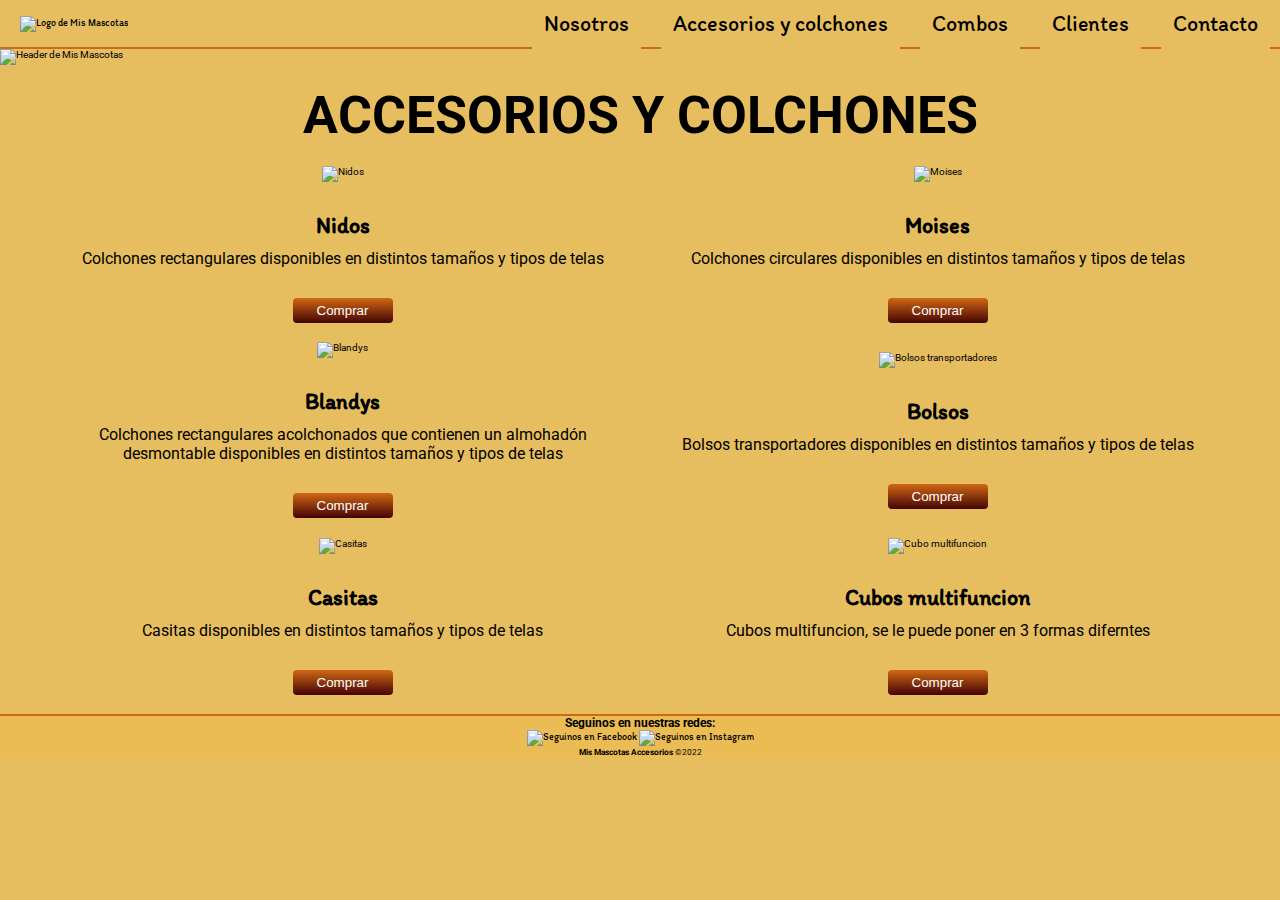
==== accesorios-colchones.html @ 46f13e74 "headers nuevos" ====
<!DOCTYPE html>
<html lang="en">
<head>
    <meta charset="UTF-8">
    <meta http-equiv="X-UA-Compatible" content="IE=edge">
    <meta name="viewport" content="width=device-width, initial-scale=1.0">
    <link rel="stylesheet" href="css/style.css">
    <link rel="stylesheet" href="css/animate.css">
    <link rel="shortcut icon" href="img/Nav/favicon.png" type="image/x-icon">
    <title>Mis Mascotas Accesorios</title>
</head>
<body>
    <nav>
        <a href="index.html">
        <img class="logo" src="img/Nav/logo.png" alt="Logo de Mis Mascotas">
        </a>
        <div>
            <ul class="menu">
                <li class="menu-item">
                    <a class="menu-link" href="nosotros.html">Nosotros</a>                    
                </li>
                <li class="menu-item">
                    <a class="menu-link" href="./accesorios-colchones.html">Accesorios y colchones</a>
                <li class="menu-item">
                    <a class="menu-link" href="./combos.html">Combos</a>
                </li>
                <li class="menu-item">
                    <a class="menu-link" href="./clientes.html">Clientes</a>                              
                </li>
                <li class="menu-item">
                    <a class="menu-link" href="./contacto.html">Contacto</a> 
                </li>
            </ul>
        </div>
    </nav>
    <header class="flex">
        <img class="header" src="img/Header/Header-productos.png" alt="Header de Mis Mascotas" >
    </header>
    <main class="container">
        <h1>ACCESORIOS Y COLCHONES</h1>
        <section id="cards" class="cards order">
            <article class="box box1">
                <picture class="box-img scale">
                    <img src="img/Productos/nidos.png" alt="Nidos">
                </picture>
                <div class="box-info">
                    <h2 class="box-title">Nidos</h2>
                    <p class="box-text"> Colchones rectangulares disponibles en distintos tamaños y tipos de telas </p>
                </div>
                <button>Comprar</button>
            </article>
            <article class="box box2">
                <picture class="box-img scale">
                    <img src="img/Productos/moises.png" alt="Moises">
                </picture>
                <div class="box-info">
                    <h2 class="box-title">Moises</h2>
                    <p class="box-text"> Colchones circulares disponibles en distintos tamaños y tipos de telas </p>
                </div>
                <button>Comprar</button>
            </article>
            <article class="box box3">
                <picture class="box-img scale">
                    <img src="img/Productos/blandys.png" alt="Blandys">
                </picture>
                <div class="box-info">
                    <h2 class="box-title">Blandys</h2>
                    <p class="box-text"> Colchones rectangulares acolchonados que contienen un almohadón desmontable disponibles en distintos tamaños y tipos de telas </p>
                </div>
                <button>Comprar</button>
            </article>
            <article class="box box4">
                <picture class="box-img scale">
                    <img src="img/Productos/bolsos.png" alt="Bolsos transportadores">
                </picture>
                <div class="box-info">
                    <h2 class="box-title">Bolsos</h2>
                    <p class="box-text"> Bolsos transportadores disponibles en distintos tamaños y tipos de telas </p>
                </div>
                <button>Comprar</button>
            </article>
            <article class="box box5">
                <picture class="box-img scale">
                    <img src="img/Productos/casitas.png" alt="Casitas">
                </picture>
                <div class="box-info">
                    <h2 class="box-title">Casitas</h2>
                    <p class="box-text"> Casitas disponibles en distintos tamaños y tipos de telas </p>
                </div>
                <button>Comprar</button>
            </article>
            <article class="box box6">
                <picture class="box-img scale">
                    <img src="img/Productos/cubo.png" alt="Cubo multifuncion">
                </picture>
                <div class="box-info">
                    <h2 class="box-title">Cubos multifuncion</h2>
                    <p class="box-text"> Cubos multifuncion, se le puede poner en 3 formas diferntes </p>
                </div>
                <button>Comprar</button>
            </article>
        </section>
    </main>
    <footer>
        <h3>Seguinos en nuestras redes:</h3>
            <div>
                <a href="https://www.facebook.com/mismascotascordoba" target="_blank">
                <img src="img/footer/facebook.png" alt="Seguinos en Facebook" height="30" width="30">
                </a>
                <a href="https://www.instagram.com/mismascotascba/" target="_blank">
                <img src="img/footer/instagram.png" alt="Seguinos en Instagram" height="30" width="30">
                 </a> 
            </div>
            <div>
                <small><b>Mis Mascotas Accesorios</b> &copy;2022</small>
            </div>           
    </footer>
    <script src="js/wow.min.js"></script>
    <script>
    new WOW().init();
    </script>
</body>
</html>
---- css/style.css ----
/* FONTS */
@import url('https://fonts.googleapis.com/css2?family=Itim&family=Roboto:ital@1&display=swap');

/* ESTILO */

*::after,
*::before,
*{
    margin: 0;
    padding: 0;
    box-sizing: border-box;
}

:root{
    /* Colors */
    --primary: rgb(0, 0, 0);
    --secondary:rgb(68, 4, 4);
    --alternative:rgb(208, 104, 20);
    --text-color: rgb(255, 255, 255);
    /* Spacings */
    --spacing-large: 6rem;
    --spacing-medium: 2.4rem;
    --spacing-small: 2rem;
    --spacing-xsmall: 1rem;
    /* Font-family */
    --font-titles:'Itim', cursive;
    --font-principal:'Roboto', sans-serif;
    /* Font-sizes */
    --text-large: 5.2em;
    --text-medium: 2.2em;
    --text-base: 1.6em;
    --text-xsmall:1.4em;
}

html{
    font-size: 62.5%;
}

body{
    font-family: var(--font-principal);
}

ul{
    list-style: none;
}

a{
    text-decoration: none;
    font-family: var(--font-titles);
    color: var(--text-primary);
}

nav{
    display: flex;
    justify-content: space-between;
    align-items: center;
    padding: var(--spacing-xsmall) 0;
    border-bottom: 2px solid var(--alternative);
    position: sticky;
    top: 0;
}

h1{
        font-size: var(--text-large);
}
img{
    width: 100%;
}
/* HELPERS */
.container{
    max-width: 1200px;
    margin: 0 auto;
    margin-top: var(--spacing-small);
}

/* NAVBAR */
.logo{
    max-width: 140px;
    padding-left: 20px;
}
nav{
    background-color: rgb(230, 190, 96);
}
.menu{
    display: flex;
    gap:var(--spacing-small);
    padding-right: 10px;
}
.menu-link{
    font-size:var(--text-medium);
    border: 2px solid rgb(230, 190, 96);
    padding: var(--spacing-xsmall);
    transition:all 0.5s;
}
.menu-link:hover{
    border-color: var(--primary);
    border-radius: 10px;
}

/* HEADER */
.header{
    max-width: 100%;
}

/* BODY */
body{
    background-color: hsla(42, 73%, 64%);
}
h1{
    text-align: center;
}

/* FOOTER */
footer{
    background-color: hsl(42, 78%, 62%);
    width: 100%;
    height: auto;
    display: flex;
    flex-direction: column;
    align-items: center;
    border-top: 2px solid var(--alternative);
    position: relative;
    bottom: 0;
    
}
footer a{
    text-decoration: none;
}
footer a img{
    height: 30px;
    width: 30px;
}

/* CARDS */
.cards{
    display: flex;
    justify-content: center;
    flex-wrap: wrap;
}

.introduccion{
    padding: var(--spacing-small);
}
.box{
    display: flex;
    flex-direction: column;
    align-items: center;
    justify-content: center;
    gap: var(--spacing-xsmall);
    flex: 1 1 clamp(300px,30%,400px);
}
.box-info{
    display: flex;
    flex-direction: column;
    padding: var(--spacing-small);
}
.box-title{
    font-family: var(--font-titles);
    font-size: var(--text-medium);
}
.box-text{
    margin-top: 1rem;
    font-family:var(--font-principal);
    color: var(--primary);
    font-size: var(--text-base);
}
.info{
    display: flex;
    align-items: center;
    padding:var(--spacing-large);
}
.info-img{
    flex: 1 1 30%;
    text-align: justify;
}
.info-box{
    flex: 1 1 70%;
}
.info-title{
    font-family: var(--font-titles);
    font-size: var(--text-medium);
    color: var(--primary);
    padding: var(--spacing-xsmall);

}
.info-text{
    font-family:var(--font-principal);
    color: var(--primary);
    font-size: var(--text-base);
    padding: var(--spacing-xsmall);
    text-align: justify;
}
/* GALLERY */
.gallery{
    display: grid;
    grid-template-columns: repeat(3,1fr);
    grid-template-rows: repeat(4,1fr);
    gap: 1rem;
    padding: var(--spacing-small);
    justify-content: center;
}
.item-a {
    grid-row: 1/4;
}   
.item-b {
    grid-row: 4/6;
}  
.item-c{
    grid-row: 2/4;
}   
.item-d{
    grid-row: 1/2;
}
.item-e{
    grid-row: 1/3;
}
.item-f{
    grid-row:4/5;
}
.item-g{
    grid-row:3/4;
}
.item-h{
    grid-row:5/6;
}
.item-i{
    grid-row:4/6;
}
.gallery-2{
    display: grid;
    grid-template-columns: repeat(2,1fr);
    grid-template-rows: repeat(3,1fr);
    gap: 1rem;
    margin: var(--spacing-small);
}
.combo-1{
    grid-column: 1/2;
}
.combo-2{
    grid-column: 2/3;
}
.combo-3{
    grid-row: 2/2;
}
.combo-4{
    grid-row: 2/3;
}
.combo-5{
    grid-row: 4/3;
}
.combo-6{
    grid-row: 3/3;
}

/* PRODUCTOS */
.order{
    display: grid;
    grid-template-columns: repeat(4,1fr);
    grid-template-rows: repeat(3,1fr);
    gap: 1rem;
    margin: var(--spacing-xsmall);
}
.box1:nth-of-type(1){
    grid-column: span 2;
    text-align: center;
}
.box2:nth-of-type(2){
    grid-column: span 2;
    text-align: center;
}
.box3:nth-of-type(3){
    grid-column: span 2;
    text-align: center;
}
.box4:nth-of-type(4){
    grid-column: span 2;
    text-align: center;
}
.box5:nth-of-type(5){
    grid-column: span 2;
    text-align: center;
}
.box6:nth-of-type(6){
    grid-column: span 2;
    text-align: center;
}


/* IMAGENES */
.foto-nosotros{
    height: auto;
    padding: 3px;
    width:400px;
}
.clientes-1{
    width: 100%;
    height: 100%;
    border-radius: 10px;
}
.clientes-2{
    width: 100%;
    height: 100%;
    border-radius: 10px;
}
.clientes-3{
    width: 100%;
    height: 100%;
    border-radius: 10px;
}
.clientes-4{
    width: 100%;
    height: 100%;
    border-radius: 10px;
}
.clientes-5{
    width: 100%;
    height: 100%;
    border-radius: 10px;
}
.clientes-6{
    width: 100%;
    height: 100%;
    border-radius: 10px;
}
.clientes-7{
    width: 100%;
    height: 100%;
    border-radius: 10px;
}
.clientes-8{
    width: 100%;
    height: 100%;
    border-radius: 10px;
}
.clientes-9{
    width: 100%;
    height: 100%;
    border-radius: 10px;
}

/* ANIMACIONES */
.scale:hover{
    transform: scale(110%);
    cursor: pointer;
}

@keyframes galeriaAuto{
    
}

button{
    width: 100px;
    height: 25px;
    background:linear-gradient(to top, var(--secondary), var(--alternative)) ;
    display: flex;
    justify-content: center;
    align-items: center;
    color: #fff;
    border: none;
    border-radius: 4px;
}
button:hover{
    background: linear-gradient(to top, var(--alternative), var(--secondary));
    cursor: pointer;
}

/* RESPONSIVE */

@media screen and (max-width:890px){
    .menu-link{
        font-size:var(--text-base);
        border: 2px solid rgb(230, 190, 96);
        padding: var(--spacing-xsmall);
        transition:all 0.5s;
    }
    .menu-link:hover{
        border-color: var(--primary);
        border-radius: 10px;
    }
}

@media screen and (max-width:743px){
    .menu-link{
        font-size:var(--text-xsmall);
        border: 2px solid rgb(230, 190, 96);
        padding: var(--spacing-xsmall);
        transition:all 0.5s;
    }
    .menu-link:hover{
        border-color: var(--primary);
        border-radius: 10px;
    }
    .foto-nosotros{
            height: auto;
            padding: 3px;
            width:300px;
    }
    
}

@media screen and (max-width:693px){
    .menu-link{
        font-size:1.2em;
        border: 2px solid rgb(230, 190, 96);
        padding: var(--spacing-xsmall);
        transition:all 0.5s;
    }
    .menu-link:hover{
        border-color: var(--primary);
        border-radius: 10px;
    }
    .logo{
        max-width: 120px;
        padding-left: 15px;
    }

}

@media screen and (max-width:625px){
    nav{
        display: flex;
        flex-direction: column;
    }
    .logo{
        display: flex;
        flex-direction: column;
        max-width: 120px;
        padding-left: 15px;
    }
    .menu-link{
        font-size:1em;
        border: 0px solid rgb(230, 190, 96);
        padding: var(--spacing-xsmall);
        transition:all 0.5s;
    }
    .menu-link:hover{
        border-color: var(--primary);
        border-radius: 10px;
    }
    .foto-nosotros{
        height: auto;
        padding: 3px;
        width:200px;
    }
    .info-title{
        font-family: var(--font-titles);
        font-size: var(--text-medium);
        color: var(--primary);
        padding: var(--spacing-xsmall);
    
    }
    .info-text{
        font-family:var(--font-principal);
        color: var(--primary);
        font-size: var(--text-xsmall);
        padding: var(--spacing-xsmall);
        text-align: justify;
    }
}
@media screen and (max-width:550px){
    .info{
        display: flex;
        align-items: center;
        flex-direction: column;
        padding:var(--spacing-large);
    }
    .foto-nosotros{
        height: auto;
        padding: 3px;
        width:200px;
    }
    .info-title{
        font-family: var(--font-titles);
        font-size: var(--text-medium);
        color: var(--primary);
        padding: var(--spacing-xsmall);
    
    }
    .info-text{
        font-family:var(--font-principal);
        color: var(--primary);
        font-size: var(--text-xsmall);
        padding: var(--spacing-xsmall);
        text-align: justify;
    }
}
@media screen and (max-width:436px){
    .logo{
        display: flex;
        flex-direction: column;
        max-width: 100px;
        padding-left: 10px;
    }
    .menu-link{
        font-size:0.9em;
        border: 0px solid rgb(230, 190, 96);
        padding: var(--spacing-xsmall);
        transition:all 0.5s;
    }
    .menu-link:hover{
        border-color: var(--primary);
        border-radius: 10px;
    }
}
@media screen and (max-width:320px){
    .menu-link{
        font-size:0.9em;
        border: 0px solid rgb(230, 190, 96);
        padding: 0.5em;
        transition:all 0.5s;
    }
    .menu-link:hover{
        border-color: var(--primary);
        border-radius: 10px;
    }
    p{
        font-size: var(--text-xsmall);
    }
}
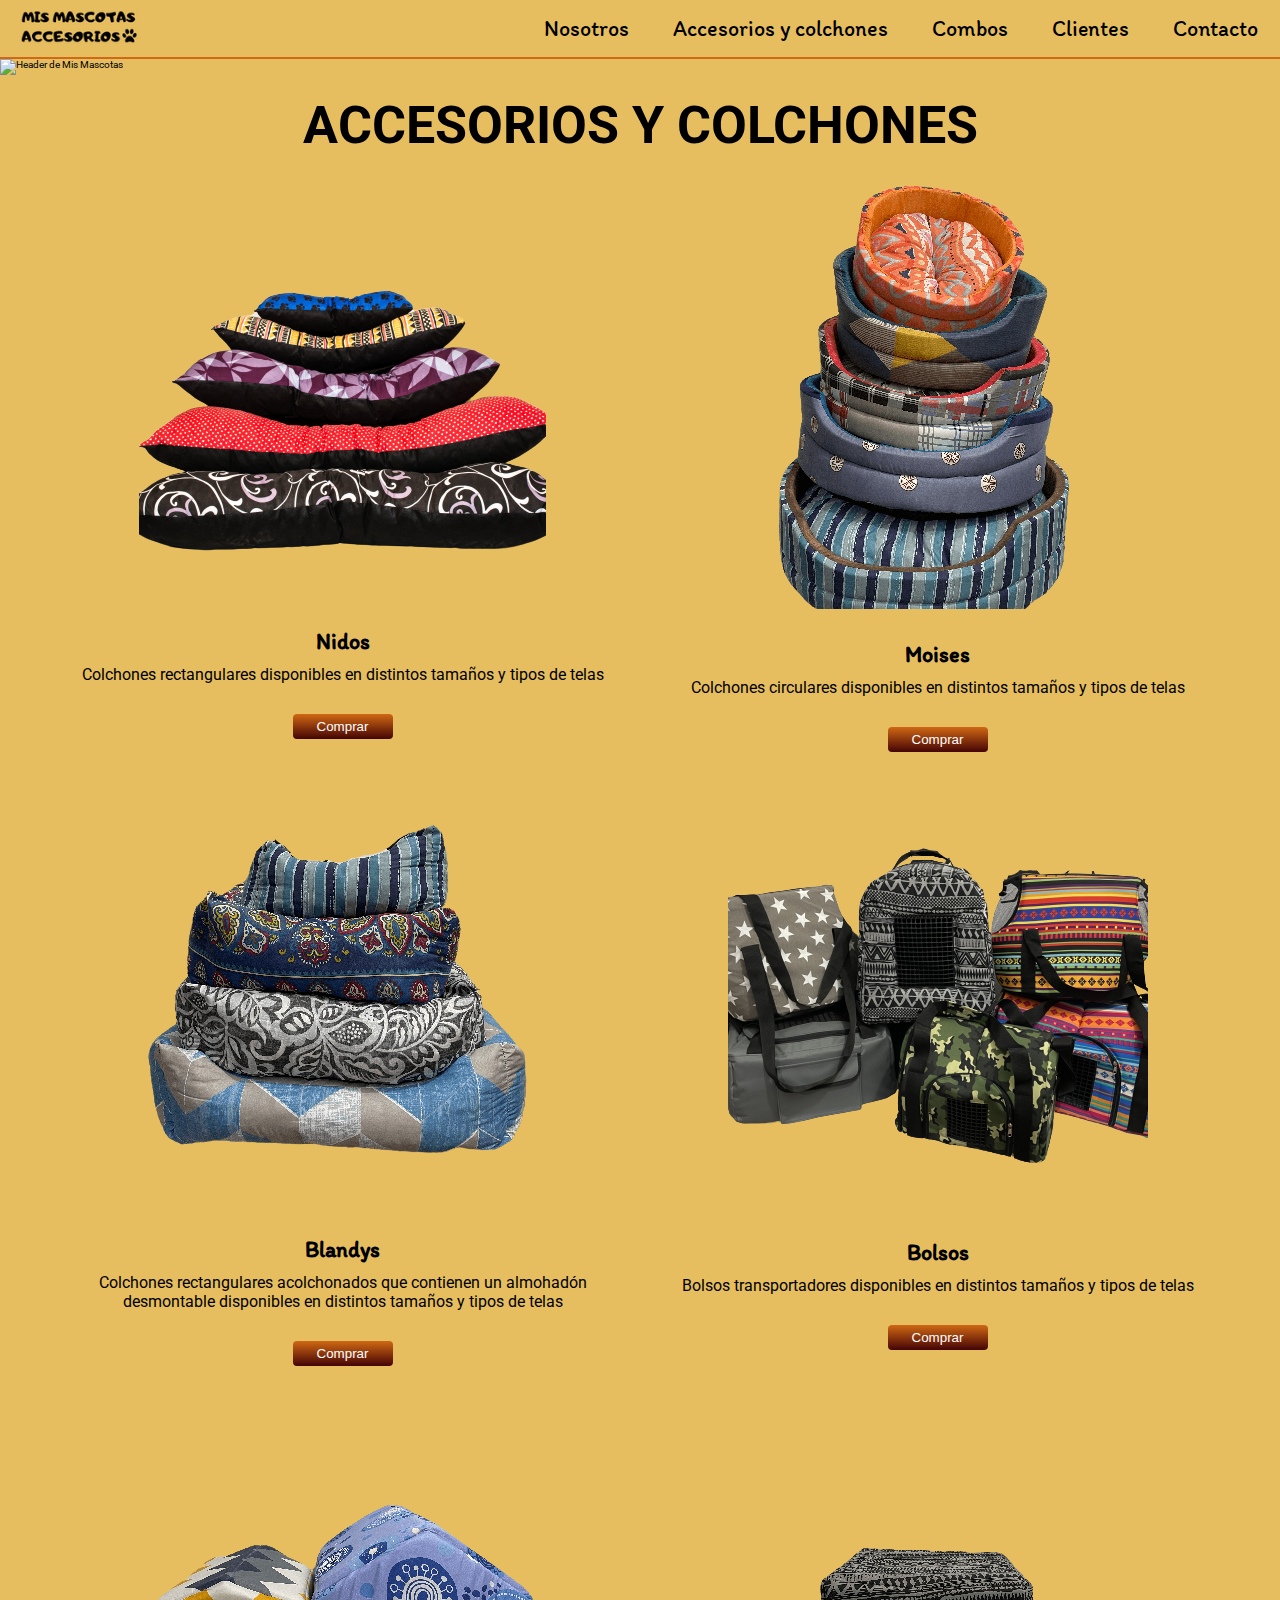
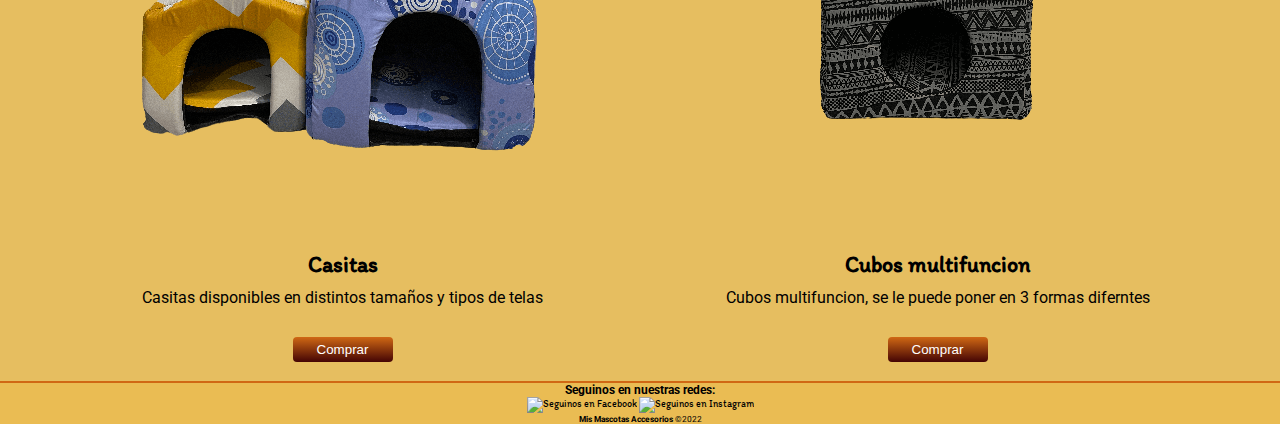
==== commit ab9e9c0b: "arreglo imagenes" ====
--- a/accesorios-colchones.html
+++ b/accesorios-colchones.html
@@ -6,13 +6,13 @@
     <meta name="viewport" content="width=device-width, initial-scale=1.0">
     <link rel="stylesheet" href="css/style.css">
     <link rel="stylesheet" href="css/animate.css">
-    <link rel="shortcut icon" href="img/Nav/favicon.png" type="image/x-icon">
+    <link rel="shortcut icon" href="Img/Nav/favicon.png" type="image/x-icon">
     <title>Mis Mascotas Accesorios</title>
 </head>
 <body>
     <nav>
         <a href="index.html">
-        <img class="logo" src="img/Nav/logo.png" alt="Logo de Mis Mascotas">
+        <Img class="logo" src="Img/Nav/logo.png" alt="Logo de Mis Mascotas">
         </a>
         <div>
             <ul class="menu">
@@ -34,14 +34,14 @@
         </div>
     </nav>
     <header class="flex">
-        <img class="header" src="img/Header/Header-productos.png" alt="Header de Mis Mascotas" >
+        <Img class="header" src="Img/Header/header-productos.png" alt="Header de Mis Mascotas" >
     </header>
     <main class="container">
         <h1>ACCESORIOS Y COLCHONES</h1>
         <section id="cards" class="cards order">
             <article class="box box1">
-                <picture class="box-img scale">
-                    <img src="img/Productos/nidos.png" alt="Nidos">
+                <picture class="box-Img scale">
+                    <Img src="Img/Productos/nidos.png" alt="Nidos">
                 </picture>
                 <div class="box-info">
                     <h2 class="box-title">Nidos</h2>
@@ -50,8 +50,8 @@
                 <button>Comprar</button>
             </article>
             <article class="box box2">
-                <picture class="box-img scale">
-                    <img src="img/Productos/moises.png" alt="Moises">
+                <picture class="box-Img scale">
+                    <Img src="Img/Productos/moises.png" alt="Moises">
                 </picture>
                 <div class="box-info">
                     <h2 class="box-title">Moises</h2>
@@ -60,8 +60,8 @@
                 <button>Comprar</button>
             </article>
             <article class="box box3">
-                <picture class="box-img scale">
-                    <img src="img/Productos/blandys.png" alt="Blandys">
+                <picture class="box-Img scale">
+                    <Img src="Img/Productos/blandys.png" alt="Blandys">
                 </picture>
                 <div class="box-info">
                     <h2 class="box-title">Blandys</h2>
@@ -70,8 +70,8 @@
                 <button>Comprar</button>
             </article>
             <article class="box box4">
-                <picture class="box-img scale">
-                    <img src="img/Productos/bolsos.png" alt="Bolsos transportadores">
+                <picture class="box-Img scale">
+                    <Img src="Img/Productos/bolsos.png" alt="Bolsos transportadores">
                 </picture>
                 <div class="box-info">
                     <h2 class="box-title">Bolsos</h2>
@@ -80,8 +80,8 @@
                 <button>Comprar</button>
             </article>
             <article class="box box5">
-                <picture class="box-img scale">
-                    <img src="img/Productos/casitas.png" alt="Casitas">
+                <picture class="box-Img scale">
+                    <Img src="Img/Productos/casitas.png" alt="Casitas">
                 </picture>
                 <div class="box-info">
                     <h2 class="box-title">Casitas</h2>
@@ -90,8 +90,8 @@
                 <button>Comprar</button>
             </article>
             <article class="box box6">
-                <picture class="box-img scale">
-                    <img src="img/Productos/cubo.png" alt="Cubo multifuncion">
+                <picture class="box-Img scale">
+                    <Img src="Img/Productos/cubo.png" alt="Cubo multifuncion">
                 </picture>
                 <div class="box-info">
                     <h2 class="box-title">Cubos multifuncion</h2>
@@ -105,10 +105,10 @@
         <h3>Seguinos en nuestras redes:</h3>
             <div>
                 <a href="https://www.facebook.com/mismascotascordoba" target="_blank">
-                <img src="img/footer/facebook.png" alt="Seguinos en Facebook" height="30" width="30">
+                <Img src="Img/footer/facebook.png" alt="Seguinos en Facebook" height="30" width="30">
                 </a>
                 <a href="https://www.instagram.com/mismascotascba/" target="_blank">
-                <img src="img/footer/instagram.png" alt="Seguinos en Instagram" height="30" width="30">
+                <Img src="Img/footer/instagram.png" alt="Seguinos en Instagram" height="30" width="30">
                  </a> 
             </div>
             <div>
--- a/css/style.css
+++ b/css/style.css
@@ -58,12 +58,13 @@
     border-bottom: 2px solid var(--alternative);
     position: sticky;
     top: 0;
+    z-index: 1;
 }
 
 h1{
         font-size: var(--text-large);
 }
-img{
+Img{
     width: 100%;
 }
 /* HELPERS */
@@ -126,7 +127,7 @@
 footer a{
     text-decoration: none;
 }
-footer a img{
+footer a Img{
     height: 30px;
     width: 30px;
 }
@@ -169,7 +170,7 @@
     align-items: center;
     padding:var(--spacing-large);
 }
-.info-img{
+.info-Img{
     flex: 1 1 30%;
     text-align: justify;
 }
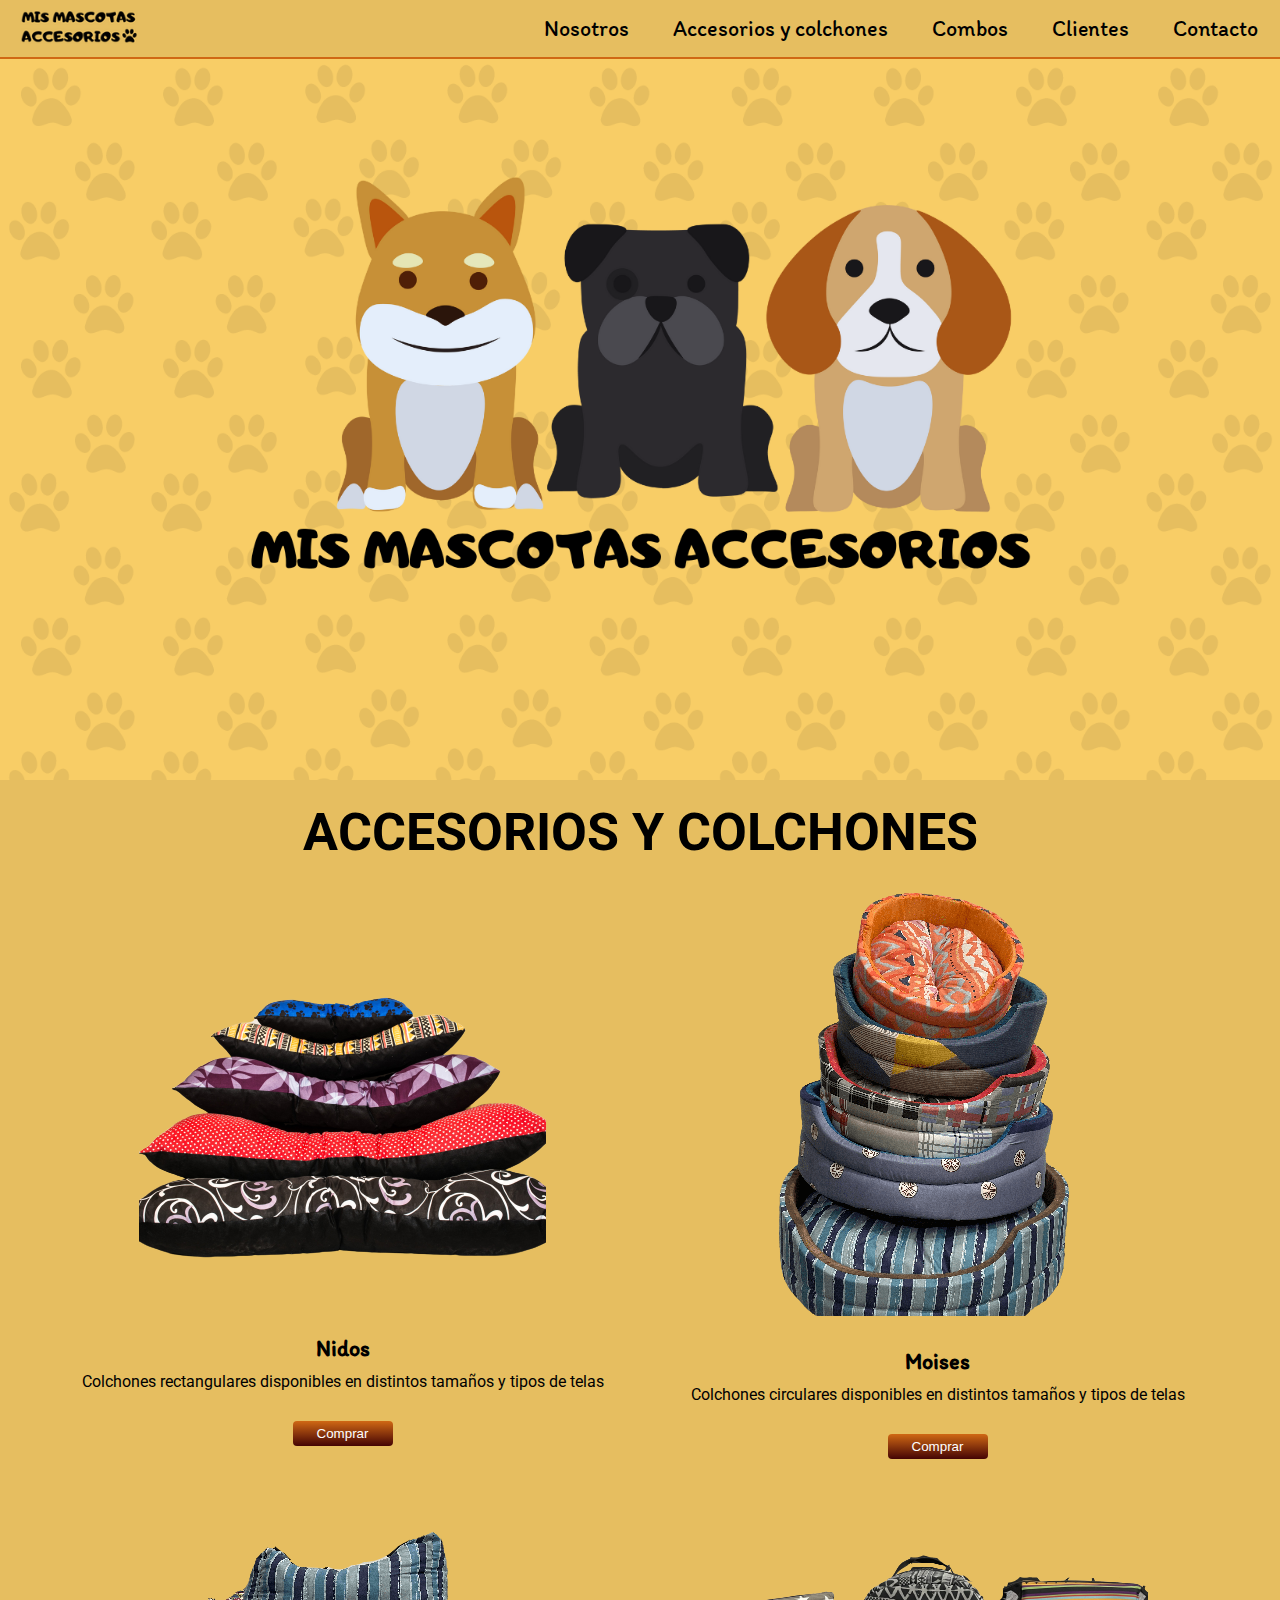
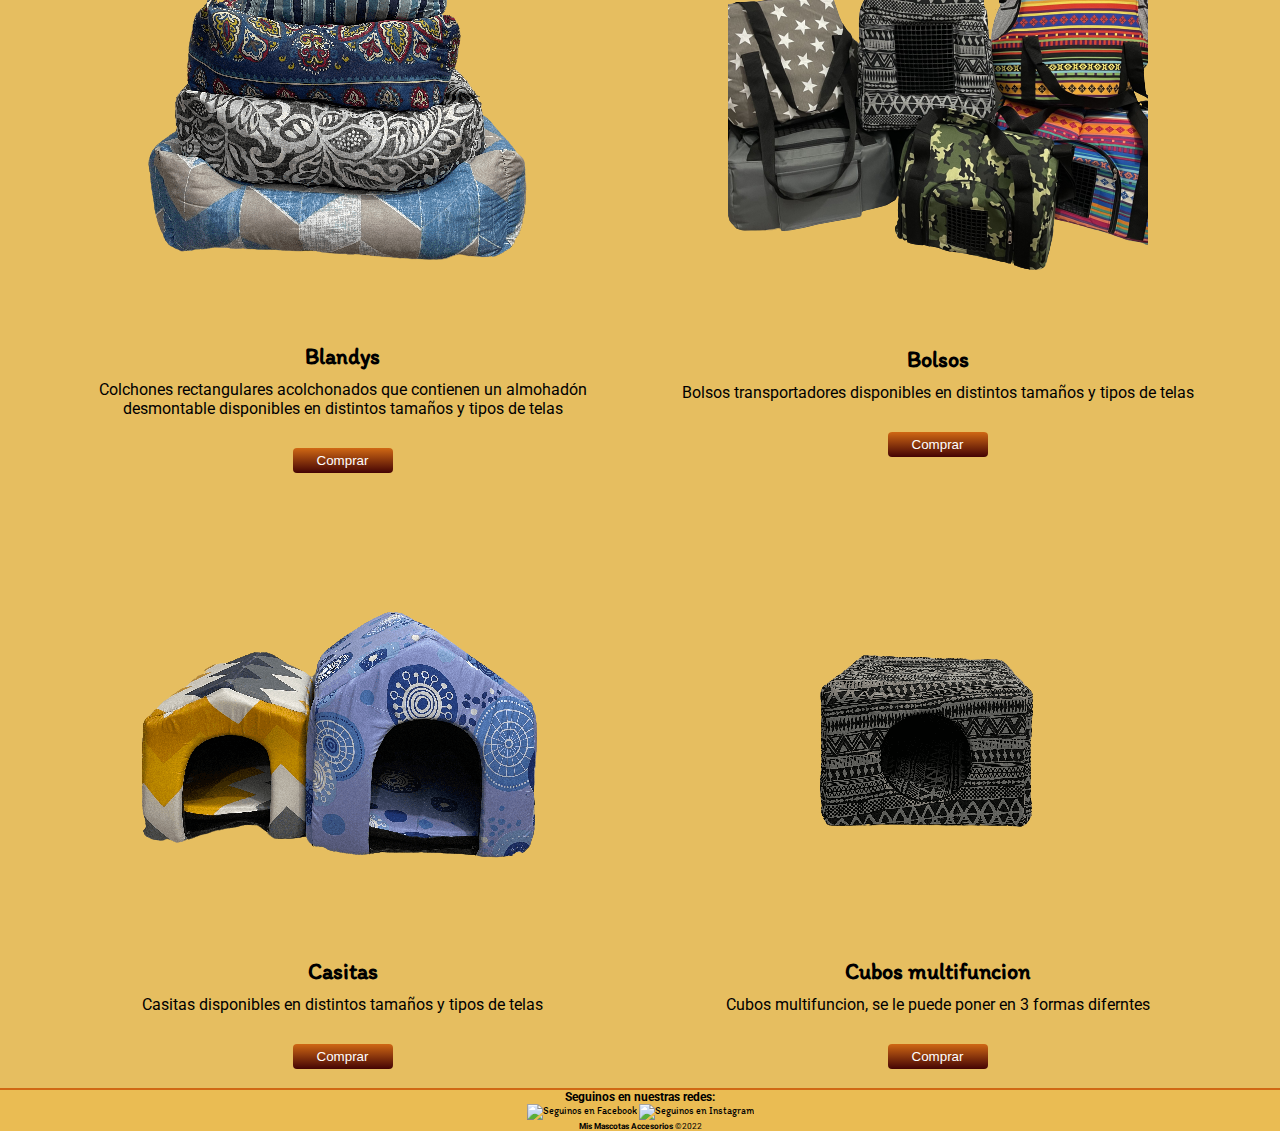
==== commit e4762f84: "arreglo final de errores" ====
--- a/accesorios-colchones.html
+++ b/accesorios-colchones.html
@@ -34,7 +34,7 @@
         </div>
     </nav>
     <header class="flex">
-        <Img class="header" src="Img/Header/header-productos.png" alt="Header de Mis Mascotas" >
+        <Img class="header" src="Img/Header/Header-productos.png" alt="Header de Mis Mascotas" >
     </header>
     <main class="container">
         <h1>ACCESORIOS Y COLCHONES</h1>
--- a/css/style.css
+++ b/css/style.css
@@ -58,7 +58,6 @@
     border-bottom: 2px solid var(--alternative);
     position: sticky;
     top: 0;
-    z-index: 1;
 }
 
 h1{
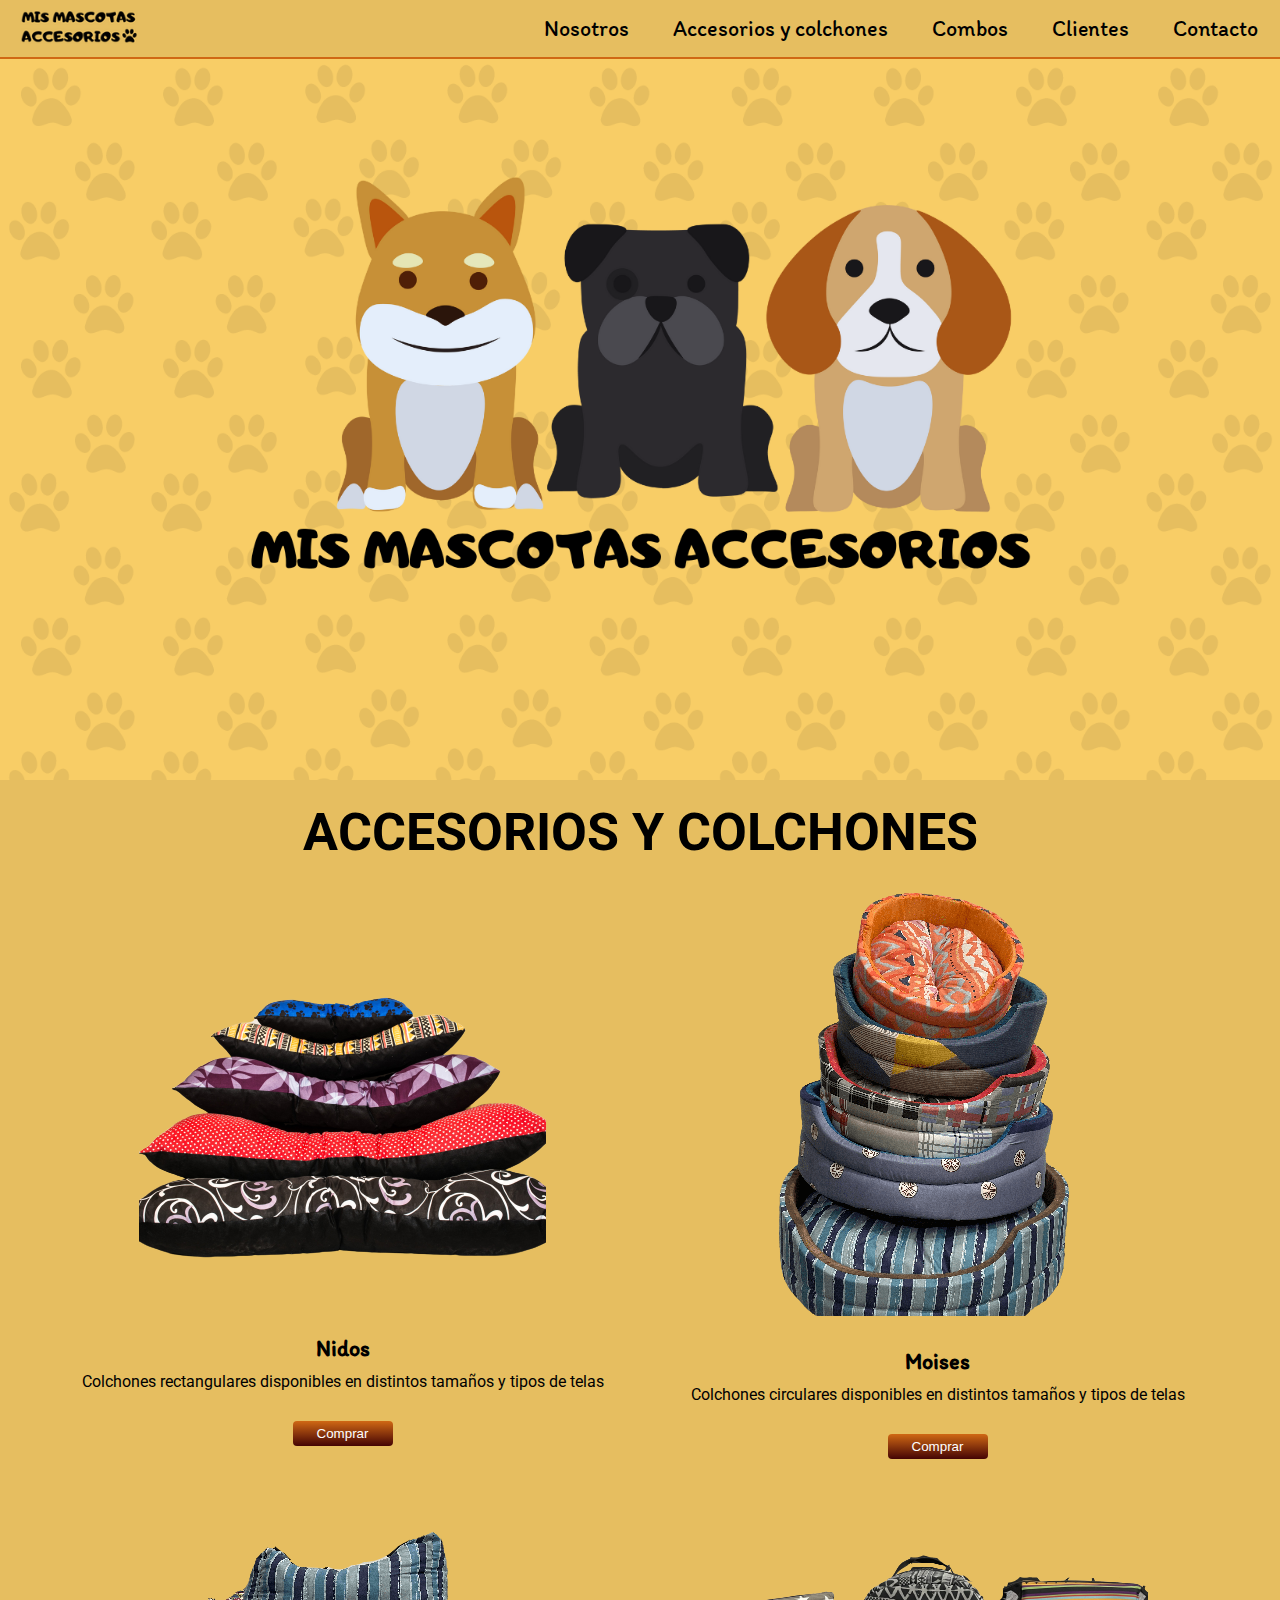
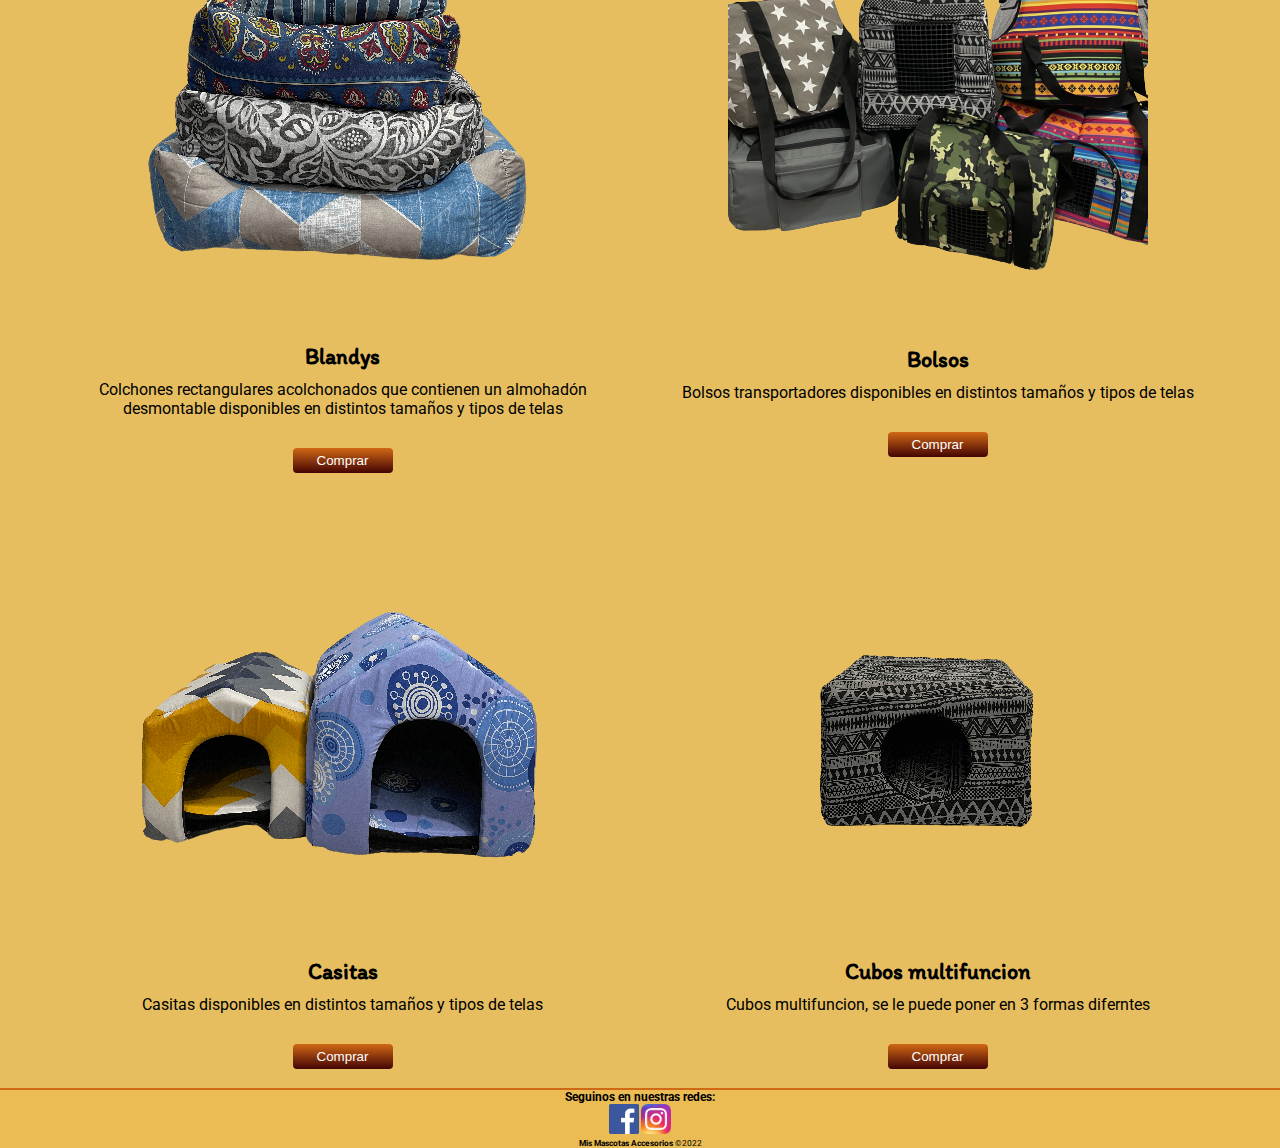
==== commit 9eba926a: "arreglo final de errores" ====
--- a/accesorios-colchones.html
+++ b/accesorios-colchones.html
@@ -101,20 +101,20 @@
             </article>
         </section>
     </main>
-    <footer>
+    <Footer>
         <h3>Seguinos en nuestras redes:</h3>
             <div>
                 <a href="https://www.facebook.com/mismascotascordoba" target="_blank">
-                <Img src="Img/footer/facebook.png" alt="Seguinos en Facebook" height="30" width="30">
+                <Img src="Img/Footer/facebook.png" alt="Seguinos en Facebook" height="30" width="30">
                 </a>
                 <a href="https://www.instagram.com/mismascotascba/" target="_blank">
-                <Img src="Img/footer/instagram.png" alt="Seguinos en Instagram" height="30" width="30">
+                <Img src="Img/Footer/instagram.png" alt="Seguinos en Instagram" height="30" width="30">
                  </a> 
             </div>
             <div>
                 <small><b>Mis Mascotas Accesorios</b> &copy;2022</small>
             </div>           
-    </footer>
+    </Footer>
     <script src="js/wow.min.js"></script>
     <script>
     new WOW().init();
--- a/css/style.css
+++ b/css/style.css
@@ -110,8 +110,8 @@
     text-align: center;
 }
 
-/* FOOTER */
-footer{
+/* Footer */
+Footer{
     background-color: hsl(42, 78%, 62%);
     width: 100%;
     height: auto;
@@ -123,10 +123,10 @@
     bottom: 0;
     
 }
-footer a{
+Footer a{
     text-decoration: none;
 }
-footer a Img{
+Footer a Img{
     height: 30px;
     width: 30px;
 }
